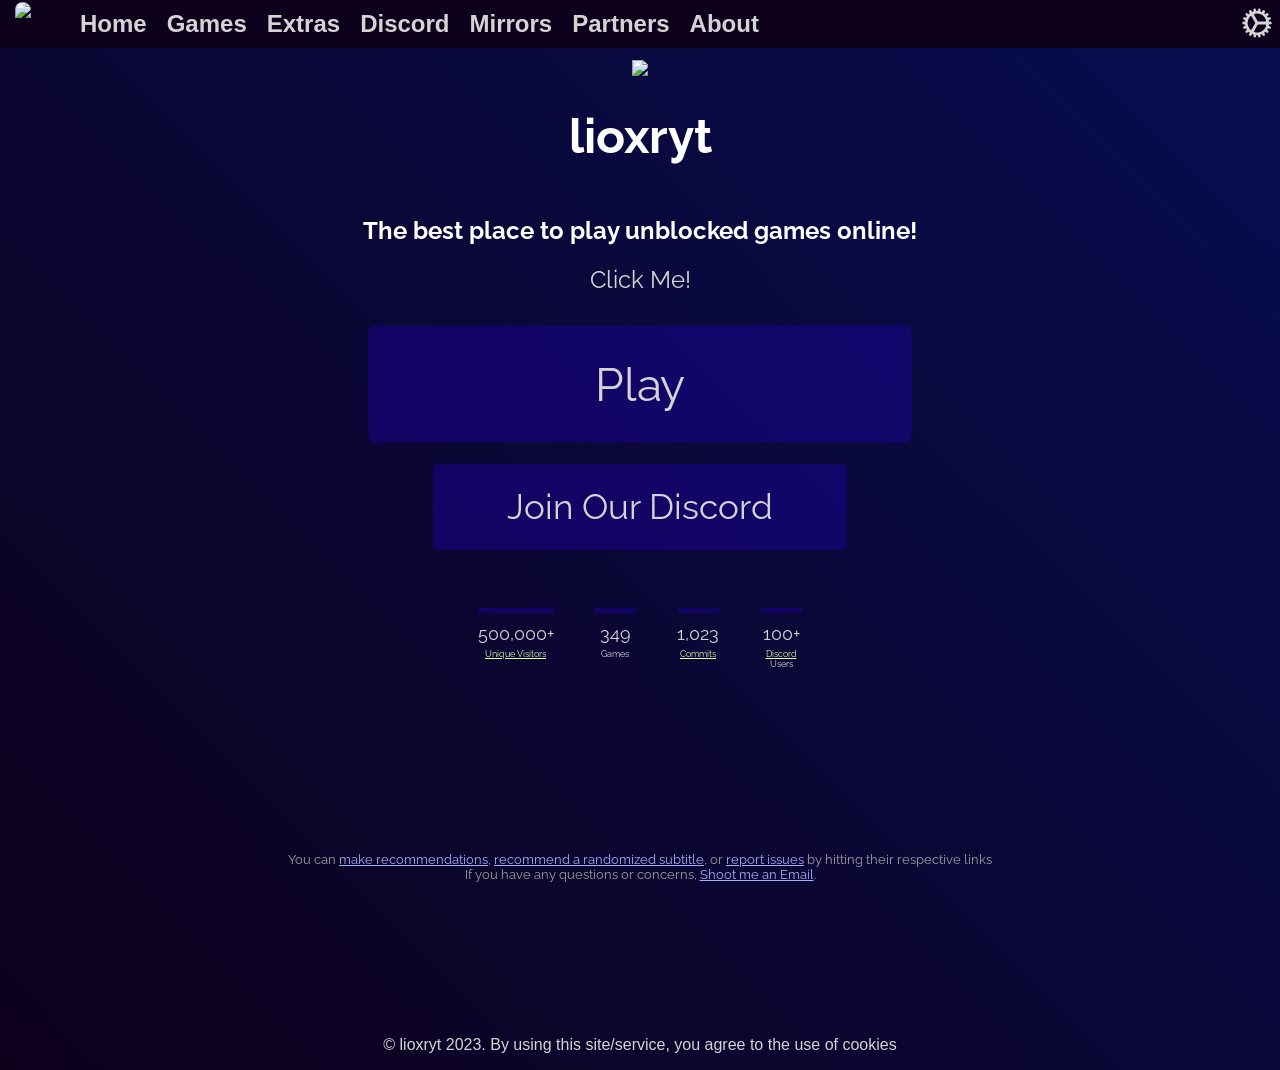
==== index.html @ 9ae2662c "Add files via upload" ====
<!DOCTYPE html>
<head>
   <!-- Google tag (gtag.js) -->
  <meta charset="utf-8" />
  <meta name="viewport" content="width=device-width, initial-scale=1" />
  <title>lioxryt</title>
  <link rel="icon" type="image/x-icon" href="/img/newlogo.png" />
  <meta http-equiv="Content-Type" content="text/html; charset=utf-8" />
  <link rel="stylesheet" href="/css/home.css" />
  <link rel="stylesheet" href="/css/themes.css" />
</head>
<body>
  <div class="content">
    <img src="img/logo.png" />
    <h1>lioxryt</h1>
    <h2>The best place to play unblocked games online!</h2>
    <div id="subtitle" onclick="newSub()">...</div>

    <div class="buttons">
      <a class="button play" href="html/games">Play</a>
       <br/>
      <a class="button" href="https://discord.gg/Qf5wmbGzk9">Join Our Discord</a>
    </div>
    <br>
    <br>
    <div class="infboxes">
      <div class="square">
        <div class="intxtbig">500,000+</div>
        <div class="intxtsml"><a href="https://www.freevisitorcounters.com/en/home/stats/id/974405">Unique Visitors</a></div>
      </div>
      <div class="square">
        <div class="intxtbig">349</div>
        <div class="intxtsml">Games</div>
      </div>
      <div class="square">
        <div class="intxtbig">1,023</div>
        <div class="intxtsml"><a href="https://github.com/lioxryt/lioxryt.github.io">Commits</a></div>
      </div>
      <div class="square">
        <div class="intxtbig">100+</div>
        <div class="intxtsml"><a href="https://discord.gg/Qf5wmbGzk9">Discord</a> Users</div>
      </div>
    </div>
    <br>
    <br>
    <br>
    <br>
    <br>
    <br>
    <br>
    <div class="bottom">
      <p class="text">
        You can
        <a
          href="https://docs.google.com/forms/d/e/1FAIpQLSeghS6R32uXaLgeCtl0iE8FV5ID3QQXZyNQ9s25-t3tLLBr9w/viewform?usp=sf_link"
          >make recommendations</a
        >,
        <a
          href="https://docs.google.com/forms/d/e/1FAIpQLSftJd7ppKHlgwx4QCEyNbm7JTtLtB5WyBDo8iFoJqvt7G8UOg/viewform?usp=sf_link"
          >recommend a randomized subtitle</a
        >, or
        <a href="https://github.com/lioxryt/lioxryt.github.io/issues"
          >report issues</a
        >
        by hitting their respective links
      </p>
      <p class="text">
        If you have any questions or concerns,
        <a
          href="https://mail.google.com/mail/u/0/?fs=1&amp;to=lioxryt@tuta.io&amp;su=&amp;body=&amp;bcc=&amp;tf=cm"
          >Shoot me an Email</a
        >.
      </p>
    </div>
  </div>
  <div class="copy"></div>
<div style="display: none;" >
    <script type="text/javascript" src="other/counter/lll"></script>
    <script
      type="text/javascript"
      src="https://www.freevisitorcounters.com/en/home/counter/974405/t/1"
    ></script>
  <script src="html/settings/js/index.js"></script>
  <script src="js/subtitle.js"></script>
  <script src="/js/navbar.js"></script>
  <script src="/js/theme.js"></script>
<script src="/js/polyfill.js"></script>

</body>
---- css/home.css ----
@import url("https://fonts.googleapis.com/css2?family=Raleway:wght@200&display=swap");
@import url("https://fonts.googleapis.com/css2?family=Raleway&display=swap");
body {
	background: linear-gradient(45deg, var(--background), var(--theme));    
	color: var(--text);
	font-family: Arial, sans-serif;
}
.content {
	z-index: 2;
	display: flex;
	position: relative;
	align-items: center;
	height: 100vh;
	margin: -8px;
	flex-direction: column;
	color: var(--text);
	font-family: "Raleway", sans-serif;
	margin-top: 2%;
	margin-bottom: 6%;	
}
h1 {
	color: var(--text);
	font-size: 3em;
	text-align: center;
	font-weight: bold;
	text-align:center;
  color:white;
  }
h2 {
	color: var(--text);
	text-align:center;
  color:white;
}
#subtitle {
	color: var(--text);
	font-size: 1.5em;
	text-align: center;
	animation: subtitleAnim 1.5s ease-in-out infinite;
	-webkit-user-select: none;
	-ms-user-select: none; 
	user-select: none; 
	cursor: pointer;
}
#subtitle a {
	color: #aaaaff;
	font-size: 1.4em;
}
#subtitle a:visited {
	color: #aa55ff;
}
@keyframes subtitleAnim {
	0% {
		transform: scale(1);
	}
	50% {
		transform: scale(1.05);
	}
	100% {
		transform: scale(1);
	}
}


.button {
	background-color: var(--theme-ts);
	color: var(--text);
	width: 30vw;
	height: 2em;
	display: flex;
	align-items: center;
	justify-content: center;
	font-size: 2.2em;
	padding: 8px 15px;
	text-decoration: none;
	margin-top: 15px;
	text-align: center;
	transition: transform 0.15s cubic-bezier(0, 0.55, 0.45, 1);
  border-radius: 5px;
}
.button:hover {
	transform: scale(1.15);
}
.button.play:hover {
	transform: scale(1.61);
}
.buttons {
	padding-top: 30px;
	flex-direction: column;
	display: flex;
	justify-content: center;
	align-items: center;
	width: 40vw;
	margin: 0;
  border-radius: 5px;
}
.play {
	padding: 10px 17px;
	transform: scale(1.3);
}
.small {
	width: 20vw;
}	
body {
	box-sizing: border-box;
}
.bottom {
	margin-top: 30px;
	z-index: 2;
	font-size: 0.8em;
	color: var(--text-secondary);
	font-family: "Raleway", sans-serif;
	text-align: center;
}
.bottom p {
	margin: 0 9px;
}
.bottom p a {
	color: #aaaaff;
}
.infboxes {
	display: flex;
	justify-content: center;
}
.square {
	width: 33%;
	height: 5%;
	background-color: var(--theme-ts);
	border-radius: 25px;
	display: inline-block;
	margin: 20px;
	text-align: center;
}
  .intxtbig {
	font-size: 18px;
	margin-top: 15px;
	color: var(--text);
}
  .intxtsml {
	font-size: 9px;
	margin-top: 5px;
	color: var(--text);
}  
a {
	color: rgb(223, 255, 170);
}

#navbar #top-bar {
	background-color: var(--background);
  }
---- css/themes.css ----
body[data-theme="default"] {
  --background: #0d011c;
  --theme: #080d51;
  --theme-ts: #1e00b360;
  --text: #d4d4d4;
  --text-secondary: #9e9e9e;
}

 body[data-theme="light"] {
  --background: #ffffff;
  --theme: #c7c7c7;
  --theme-ts: #b5b5b560;
  --text: #e2b726;
  --text-secondary: #d2a020;
}

body[data-theme="dark"] {
  --background: #000000;
  --theme: #444444;
  --theme-ts: #44444460;
  --text: #e2b726;
  --text-secondary: #d2a020;
}

body[data-theme="sumpeach"] {
  --background: #00539C;
  --theme: #EEA47F;
  --theme-ts: #EEA47F60;
  --text: #ffffff;
  --text-secondary: #000000;
}

body[data-theme="blpi"] {
  --background: #0066cc;      
  --theme: #ff6eb4;           
  --theme-ts: #ff6eb460;     
  --text: #000000;
  --text-secondary: #ffffff;
}  

body[data-theme="cansh"] {
  --background: #B0E2FF;
  --theme: #FFF84C;
  --theme-ts: #FFF84C60;
  --text: #FF6EB4;
  --text-secondary: #2c2c2c;
}

body[data-theme="cblue"] {
  --background: #0F2C5D;
  --theme: #186FAF;
  --theme-ts: #186FAF60;
  --text: #1C9BEF;
  --text-secondary: #69C0FF;
}

body[data-theme="echo"] {
  --background: #1c1c1c;
  --theme: #4caf50;
  --theme-ts: #4caf5060;
  --text: white;
  --text-secondary: rgb(245, 245, 245);
}
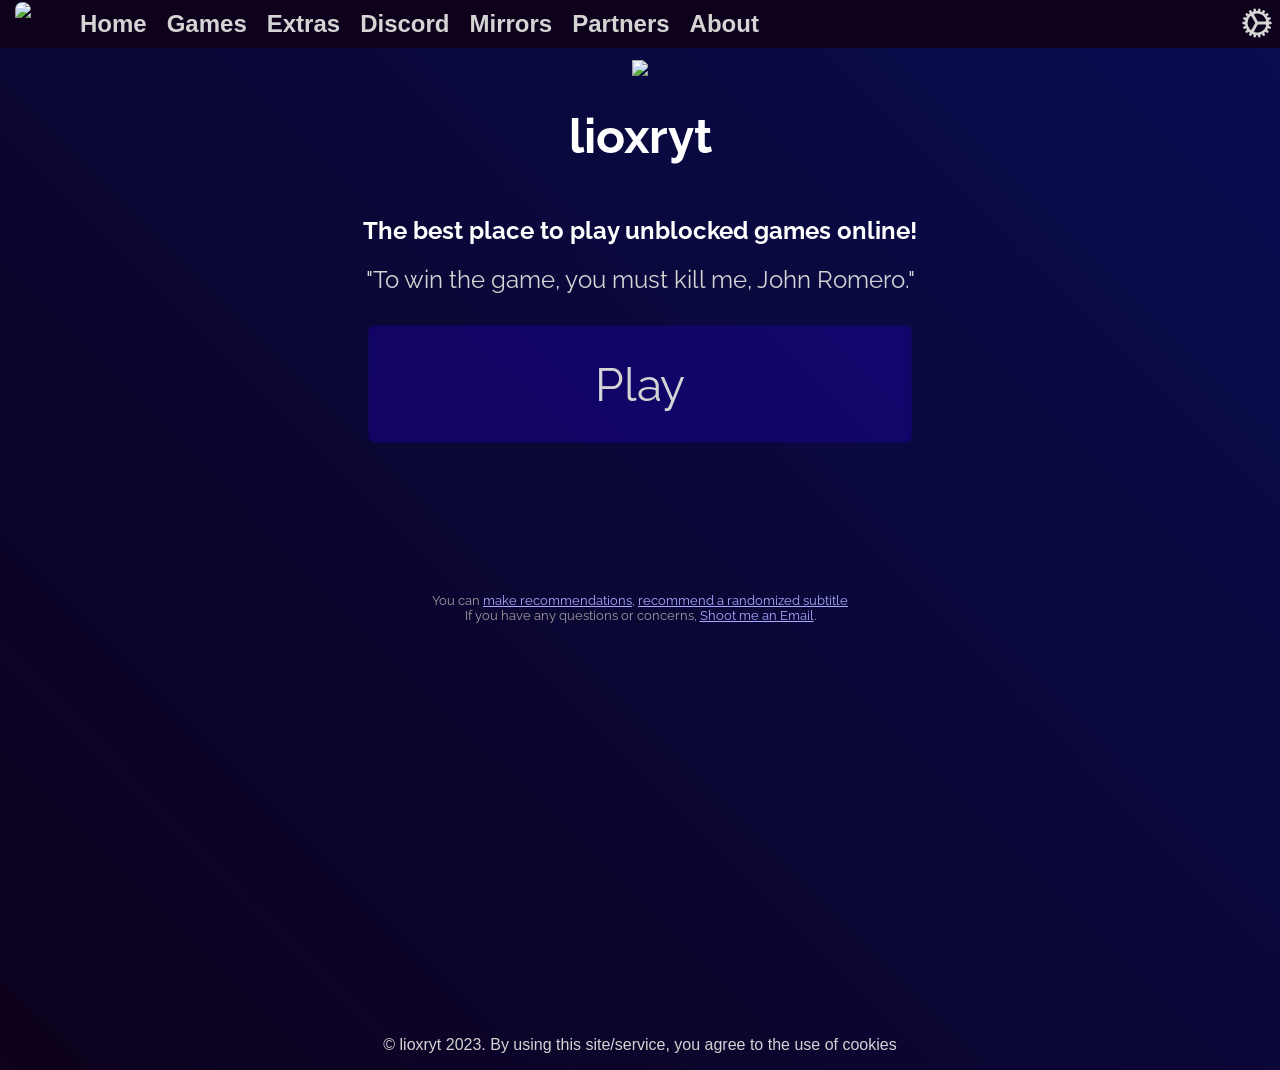
==== commit 1535b3d2: "Update index.html" ====
--- a/index.html
+++ b/index.html
@@ -18,29 +18,8 @@
 
     <div class="buttons">
       <a class="button play" href="html/games">Play</a>
-       <br/>
-      <a class="button" href="https://discord.gg/Qf5wmbGzk9">Join Our Discord</a>
-    </div>
-    <br>
-    <br>
-    <div class="infboxes">
-      <div class="square">
-        <div class="intxtbig">500,000+</div>
-        <div class="intxtsml"><a href="https://www.freevisitorcounters.com/en/home/stats/id/974405">Unique Visitors</a></div>
-      </div>
-      <div class="square">
-        <div class="intxtbig">349</div>
-        <div class="intxtsml">Games</div>
-      </div>
-      <div class="square">
-        <div class="intxtbig">1,023</div>
-        <div class="intxtsml"><a href="https://github.com/lioxryt/lioxryt.github.io">Commits</a></div>
-      </div>
-      <div class="square">
-        <div class="intxtbig">100+</div>
-        <div class="intxtsml"><a href="https://discord.gg/Qf5wmbGzk9">Discord</a> Users</div>
-      </div>
-    </div>
+      
+    </div>    
     <br>
     <br>
     <br>
@@ -58,11 +37,7 @@
         <a
           href="https://docs.google.com/forms/d/e/1FAIpQLSftJd7ppKHlgwx4QCEyNbm7JTtLtB5WyBDo8iFoJqvt7G8UOg/viewform?usp=sf_link"
           >recommend a randomized subtitle</a
-        >, or
-        <a href="https://github.com/lioxryt/lioxryt.github.io/issues"
-          >report issues</a
         >
-        by hitting their respective links
       </p>
       <p class="text">
         If you have any questions or concerns,
@@ -75,11 +50,6 @@
   </div>
   <div class="copy"></div>
 <div style="display: none;" >
-    <script type="text/javascript" src="other/counter/lll"></script>
-    <script
-      type="text/javascript"
-      src="https://www.freevisitorcounters.com/en/home/counter/974405/t/1"
-    ></script>
   <script src="html/settings/js/index.js"></script>
   <script src="js/subtitle.js"></script>
   <script src="/js/navbar.js"></script>
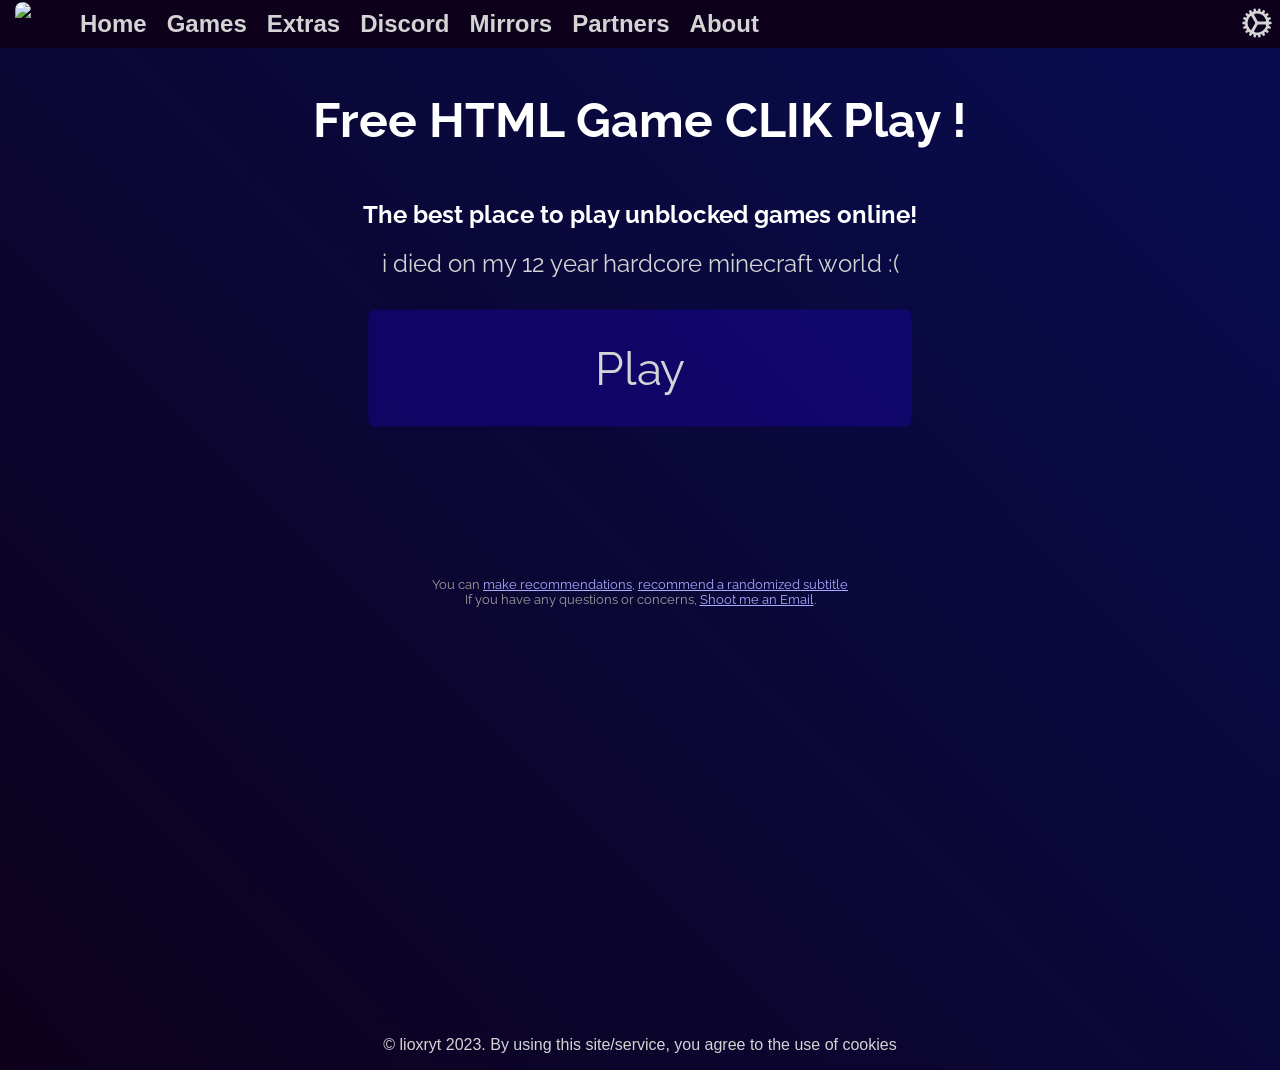
==== commit e5e24284: "Update index.html" ====
--- a/index.html
+++ b/index.html
@@ -3,16 +3,15 @@
    <!-- Google tag (gtag.js) -->
   <meta charset="utf-8" />
   <meta name="viewport" content="width=device-width, initial-scale=1" />
-  <title>lioxryt</title>
+  <title>Game Online</title>
   <link rel="icon" type="image/x-icon" href="/img/newlogo.png" />
   <meta http-equiv="Content-Type" content="text/html; charset=utf-8" />
   <link rel="stylesheet" href="/css/home.css" />
   <link rel="stylesheet" href="/css/themes.css" />
 </head>
 <body>
-  <div class="content">
-    <img src="img/logo.png" />
-    <h1>lioxryt</h1>
+  <div class="content">    
+    <h1>Free HTML Game CLIK Play !</h1>
     <h2>The best place to play unblocked games online!</h2>
     <div id="subtitle" onclick="newSub()">...</div>
 
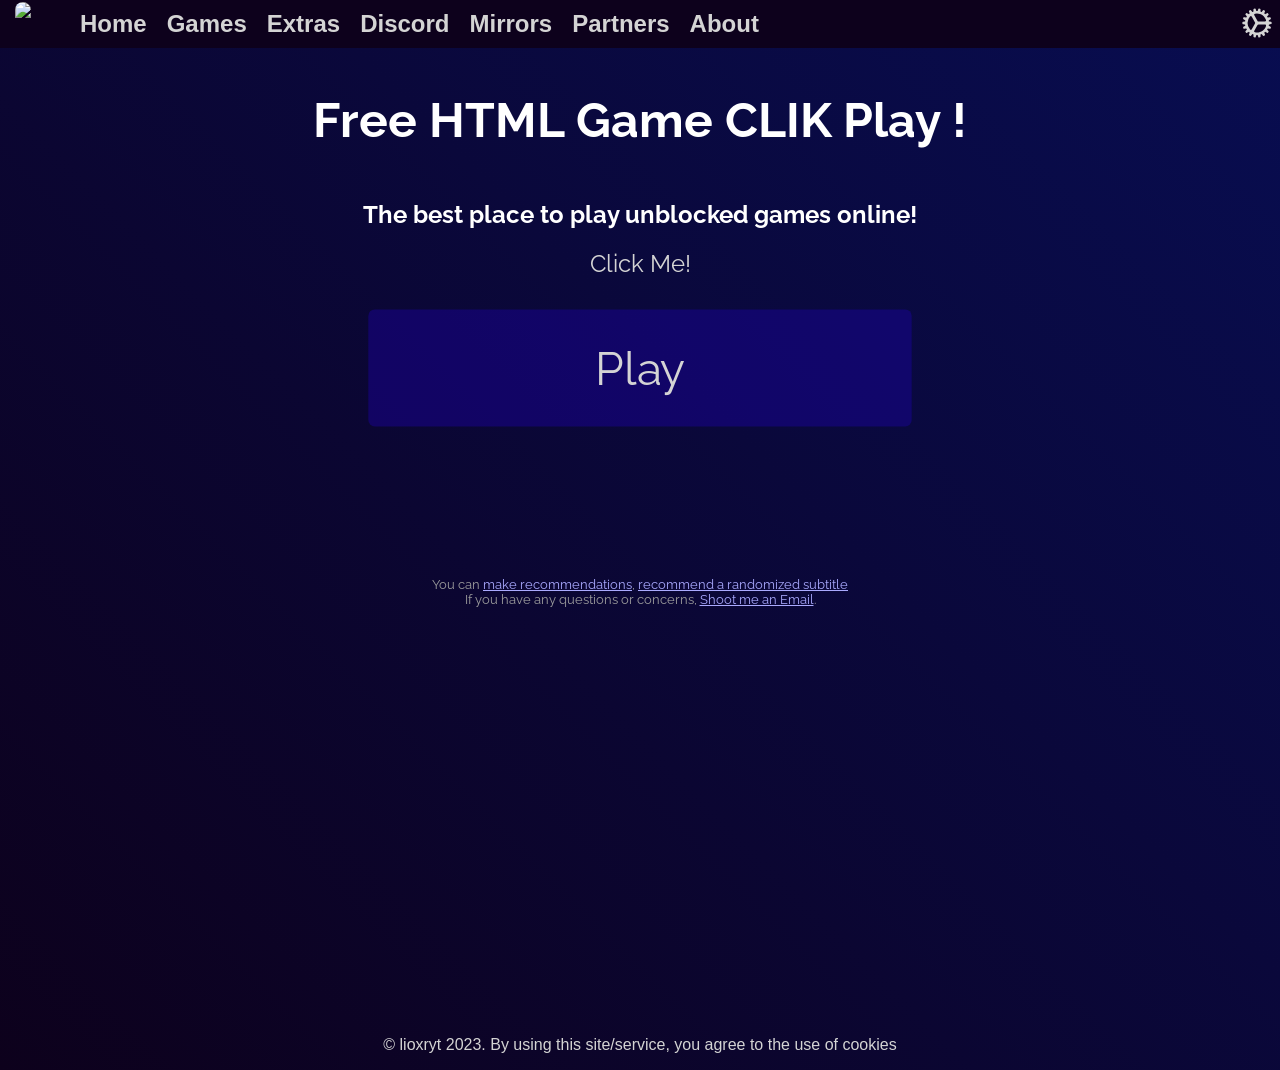
==== commit ee95cf6d: "Update index.html" ====
--- a/index.html
+++ b/index.html
@@ -4,8 +4,7 @@
   <meta charset="utf-8" />
   <meta name="viewport" content="width=device-width, initial-scale=1" />
   <title>Game Online</title>
-  <link rel="icon" type="image/x-icon" href="/img/newlogo.png" />
-  <meta http-equiv="Content-Type" content="text/html; charset=utf-8" />
+    <meta http-equiv="Content-Type" content="text/html; charset=utf-8" />
   <link rel="stylesheet" href="/css/home.css" />
   <link rel="stylesheet" href="/css/themes.css" />
 </head>
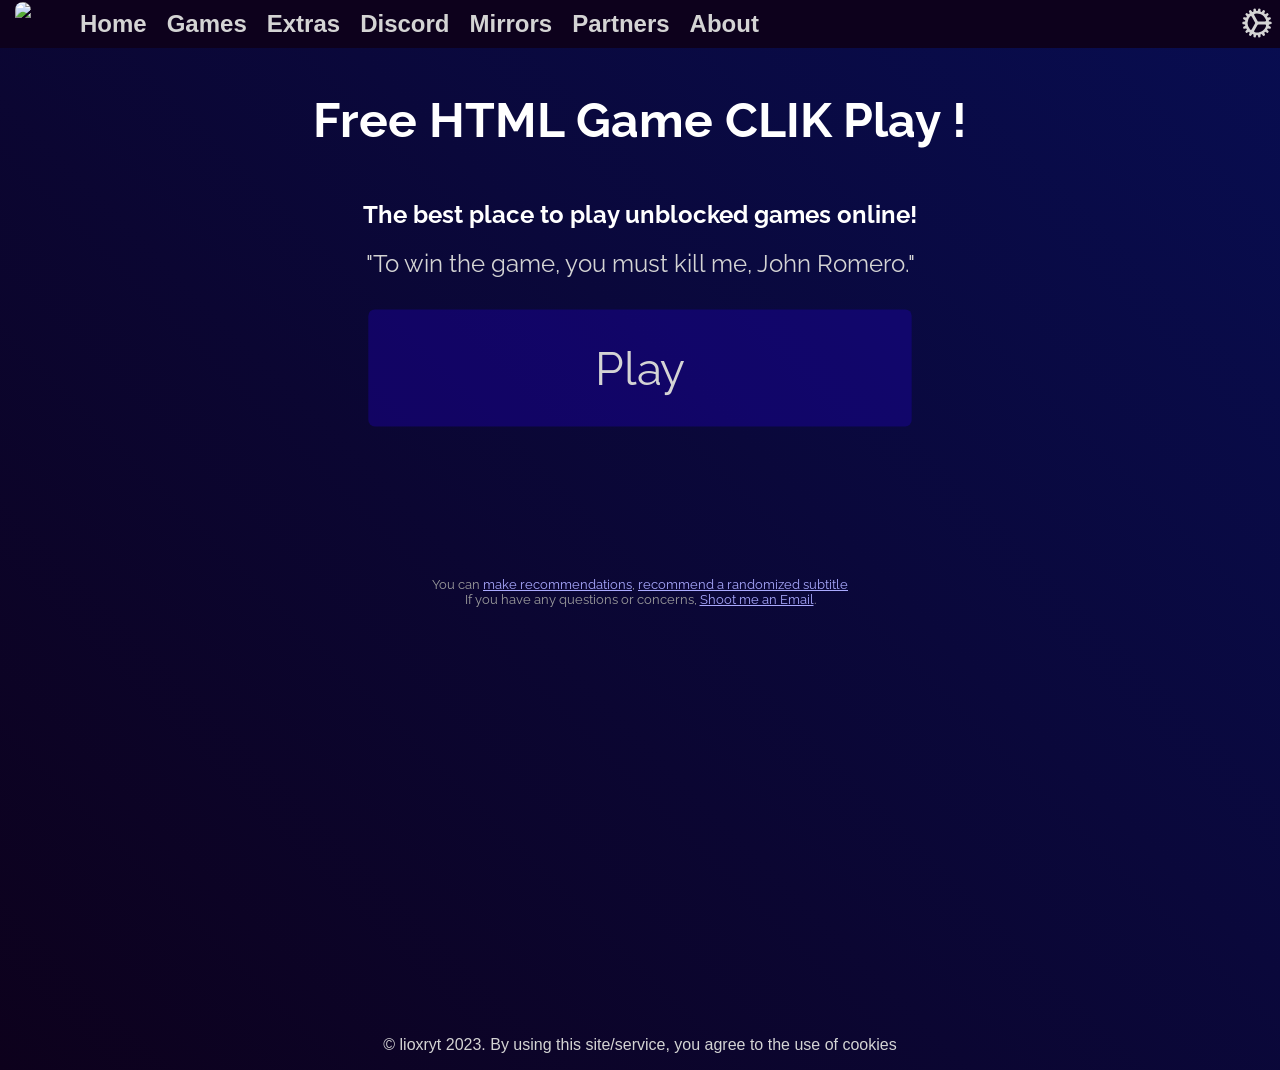
==== commit 4ca2bb97: "Update index.html" ====
--- a/index.html
+++ b/index.html
@@ -1,6 +1,7 @@
 <!DOCTYPE html>
 <head>
-   <!-- Google tag (gtag.js) -->
+ <script src="/js/adsens.js"></script>
+    <script src="/js/GA.js"></script>    
   <meta charset="utf-8" />
   <meta name="viewport" content="width=device-width, initial-scale=1" />
   <title>Game Online</title>
